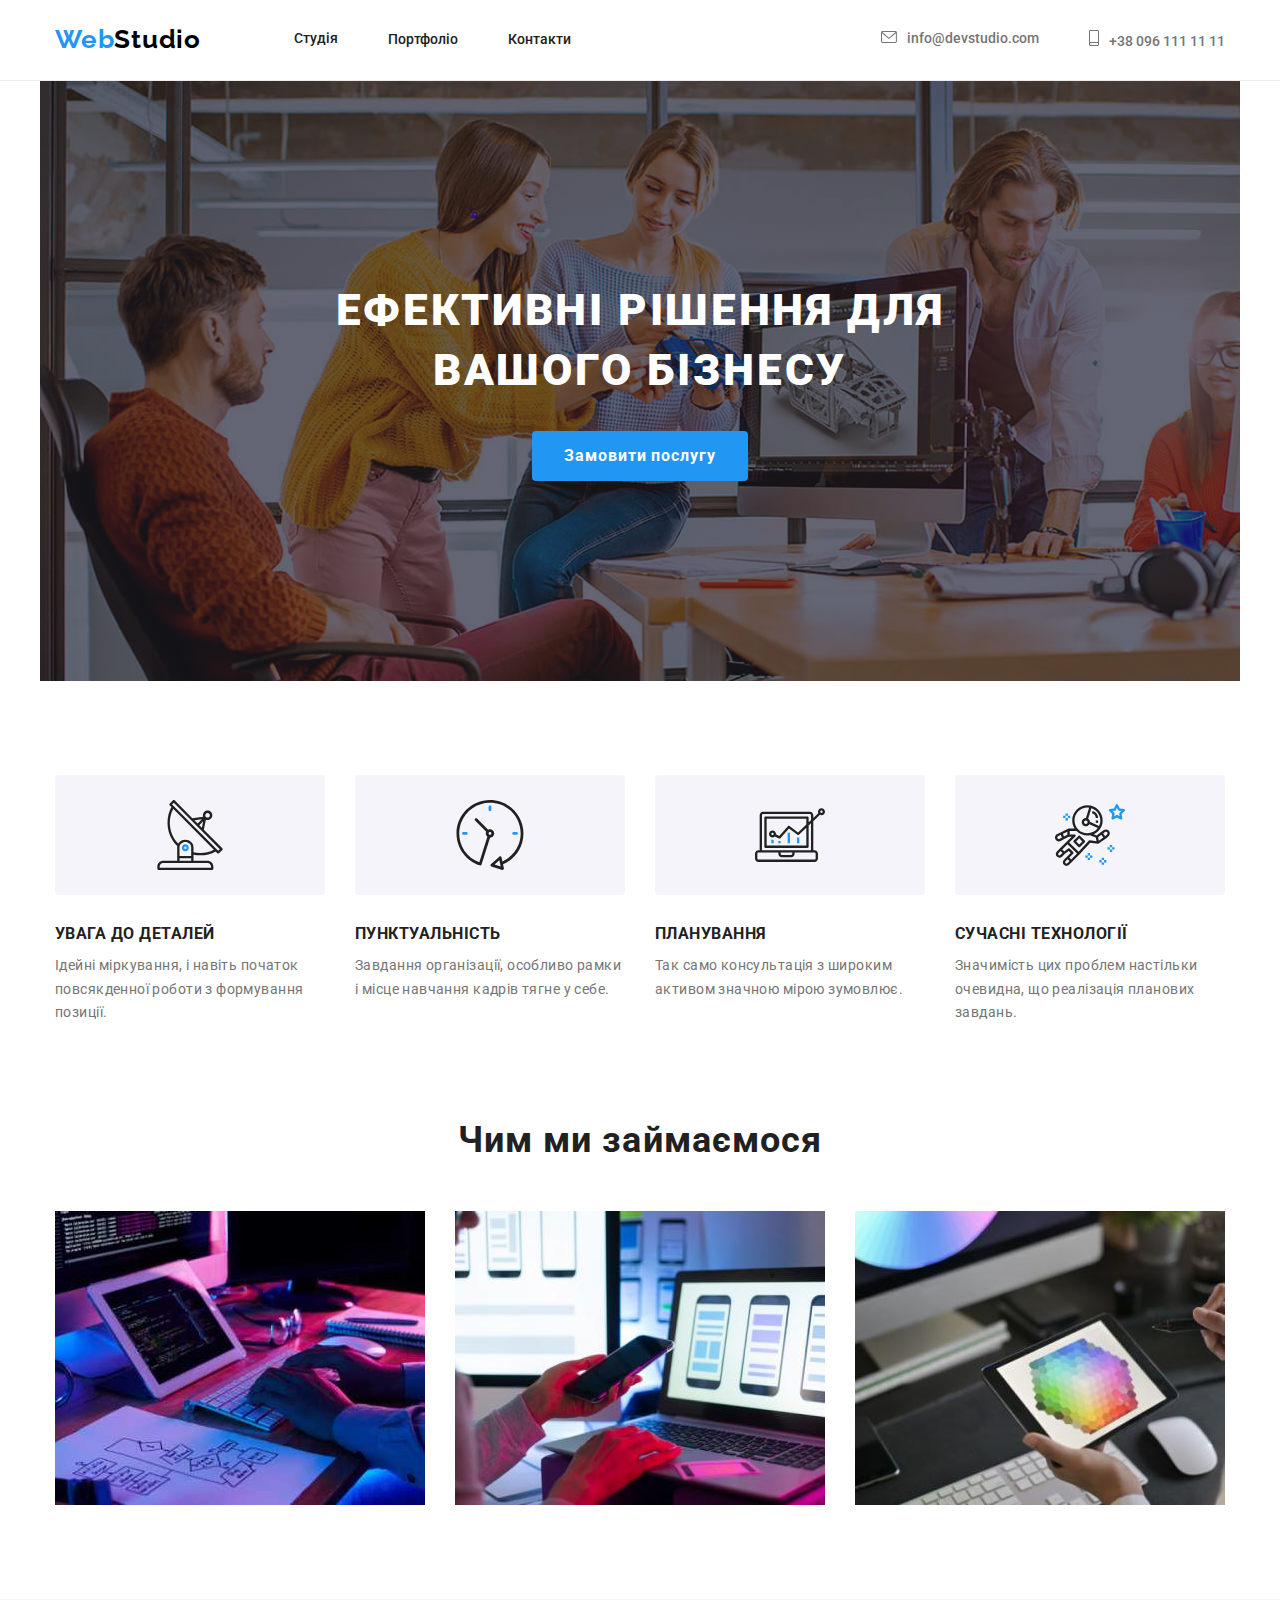
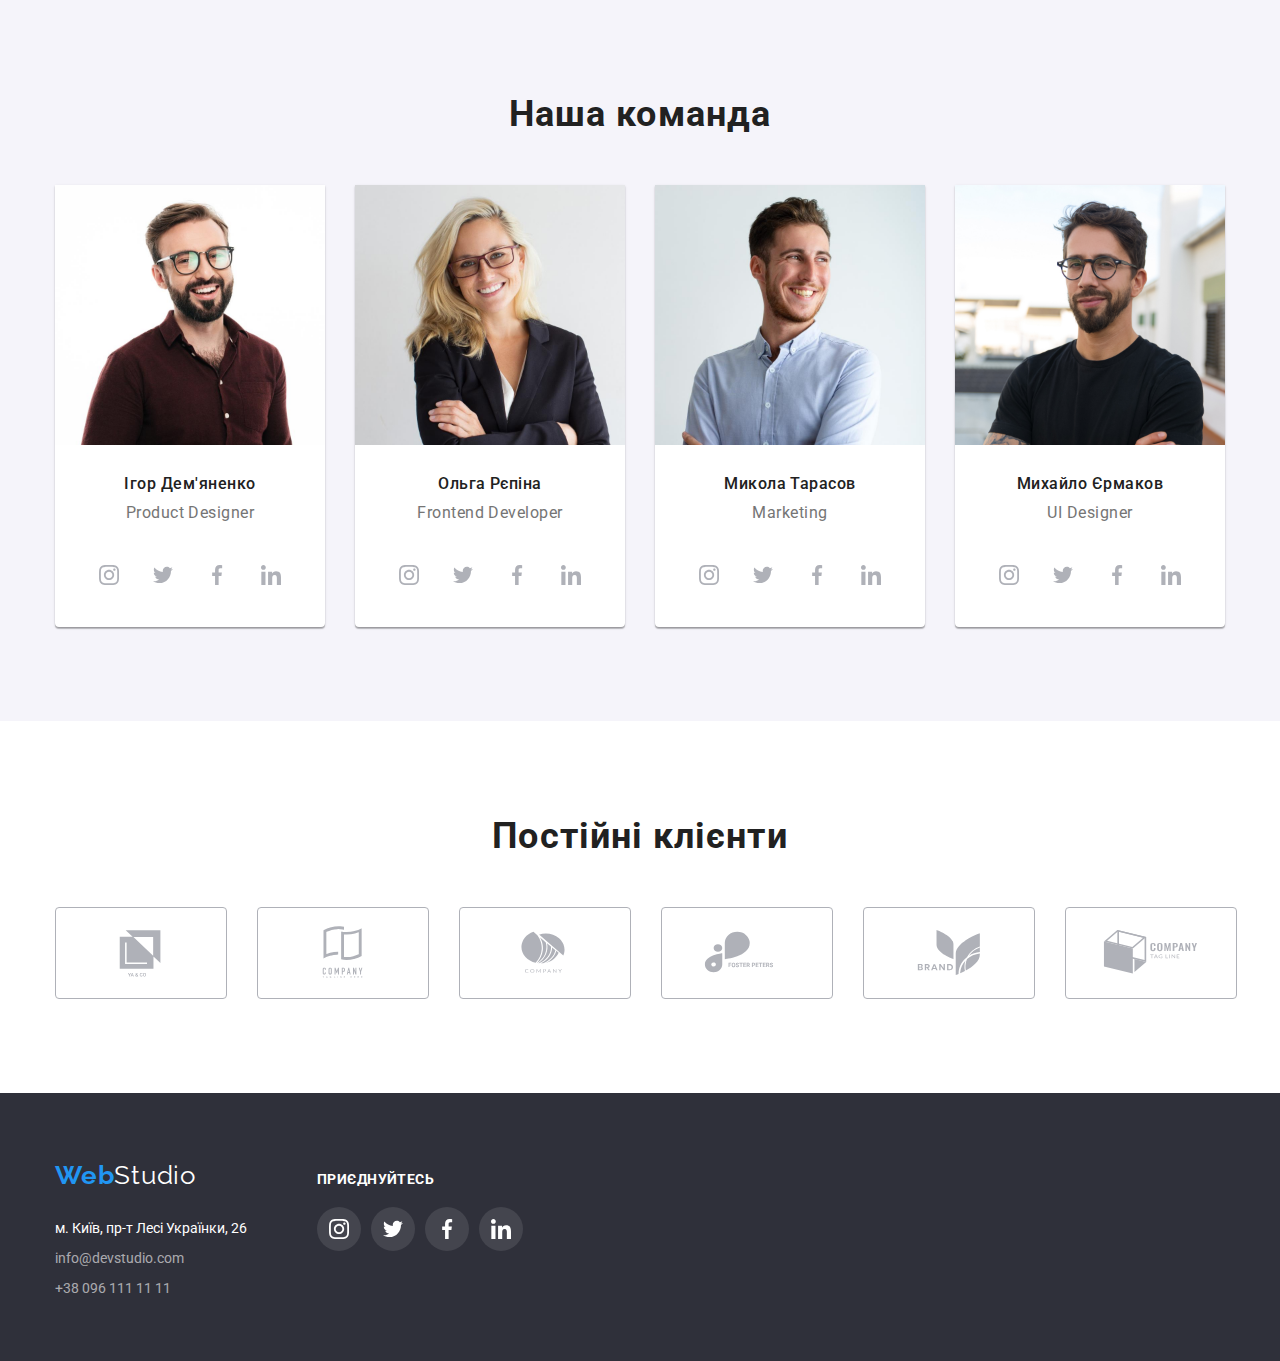
==== index.html @ c2ae7013 "1" ====
<!DOCTYPE html>
<html lang="uk">
<head>
    <meta charset="UTF-8">
    <meta http-equiv="X-UA-Compatible" content="IE=edge">
    <meta name="viewport" content="width=device-width, initial-scale=1.0">
    <title>Document</title>
    <link rel="stylesheet" href="https://cdnjs.cloudflare.com/ajax/libs/modern-normalize/1.1.0/modern-normalize.min.css">
    <link rel="stylesheet" href="./css/styles.css">
    <link rel="preconnect" href="https://fonts.googleapis.com">
    <link rel="preconnect" href="https://fonts.gstatic.com" crossorigin>
    <link href="https://fonts.googleapis.com/css2?family=Raleway:wght@700&family=Roboto:wght@400;500;700&display=swap"
        rel="stylesheet">
</head>
<body>
    <header class="header">
        <div class="container header-conteiner">
        <nav class="header-nav">
         <a class="link-logo" href="/">
            Web<span class="logo-second">Studio</span>
        </a>
        <ul class="general-menu">
            <li class="link-nav">
                <a class="link-nav" href="#">Студія</a>
            </li>
            <li>
                <a class="link-nav" href="./portfolio.html">Портфоліо</a>
            </li>
            <li>
                <a class="link-nav" href="#">Контакти</a>
            </li>
        </ul>
        </nav>
        <ul class="general-kontakt">
        <li>
            <a class="link-contakt" href="info@devstudio.com">
                <svg class="header-icon" width="16" height="12">
                    <use href="./images/icons.svg#icon-envelope"></use>
                </svg>info@devstudio.com</a>
        </li>
        <li>
            <a class="link-contakt" href="+380961111111">
                <svg class="header-icon" width="10" height="16">
                    <use href="./images/icons.svg#icon-smartphone"></use>
                </svg>+38 096 111 11 11</a>
        </li>
        </ul>
    </div>
    </header>
    <main>
<section class="primary-section">
<div class="container"> 
    <h1 class="hero-title">Ефективні рішення для вашого бізнесу</h1>
    <button class="primery-button" type="button">Замовити послугу</button>
</div>
</section>
<section class="section">
    <div class="container">
    <ul class="list-text"> 
        <li class="list-content">
            <div class="content-img">
            <svg class="content-icon" width="70" height="70">
                <use href="./images/icons.svg#icon-antenna"></use>
            </svg>
            </div>
            <h3 class="section-sabtitle">УВАГА ДО ДЕТАЛЕЙ</h3>
            <p class="text-rede">Ідейні міркування, і навіть початок повсякденної роботи з формування позиції.</p>
        </li>
        <li class="list-content">
            <div class="content-img">
            <svg class="content-icon" width="70" height="70">
                <use href="./images/icons.svg#icon-clock"></use>
            </svg>
            </div>
            <h3 class="section-sabtitle">ПУНКТУАЛЬНІСТЬ</h3>
            <p class="text-rede">Завдання організації, особливо рамки і місце навчання кадрів тягне у себе.</p>
        </li>
        <li class="list-content">
            <div class="content-img">
            <svg class="content-icon" width="70" height="70">
                <use href="./images/icons.svg#icon-diagram"></use>
            </svg>
            </div>
            <h3 class="section-sabtitle">ПЛАНУВАННЯ</h3>
            <p class="text-rede">Так само консультація з широким активом значною мірою зумовлює.</p>
        </li>
        <li class="list-content">
            <div class="content-img">
            <svg class="content-icon" width="70" height="70">
                <use href="./images/icons.svg#icon-astronaut"></use>
            </svg>
            </div>
            <h3 class="section-sabtitle">СУЧАСНІ ТЕХНОЛОГІЇ</h3>
            <p class="text-rede">Значимість цих проблем настільки очевидна, що реалізація планових завдань.</p>
        </li>
    </ul>
    </div>
</section>
<section class="section">
    <div class="container">
    <h2 class="section-caption">Чим ми займаємося</h2>
    <ul class="pfoto-list">
        <li>
            <img src="./images/box1.jpg" alt="man typing on keyboard" width="370"/>
        </li>
        <li>
            <img src="./images/box2.jpg" alt="someone is looking at the phone" width="370"/>
        </li>
        <li>
            <img src="./images/box3.jpg" alt="color chart on tablet" width="370"/>
        </li>
    </ul>
    </div>
</section>
<section class="section-third">
    <div class="container">
    <h2 class="section-caption">Наша команда</h2>
    <ul class="command-list">
        <li class="team-card"><img src="./images/img4).jpg" alt="Product Designer" width="270"/>
            <h3 class="section-subject">Ігор Дем'яненко</h3>
        <p class="text-desc">Product Designer</p>
    <ul class="command-soc">
        <li class="item-soc">
            <a href="" class="kommand-link">
             <svg class="net-icon" width="20" height="20">
             <use href="./images/icons.svg#icon-instagram"></use>
         </svg>
        </a></li>
        <li class="item-soc">
            <a href="" class="kommand-link">
             <svg class="net-icon" width="20" height="20">
             <use href="./images/icons.svg#icon-twitter"></use>
         </svg>
        </a></li>
        <li class="item-soc">
            <a href="" class="kommand-link">
             <svg class="net-icon" width="20" height="20">
             <use href="./images/icons.svg#icon-facebook"></use>
         </svg>
            </a></li>
        <li class="item-soc">
            <a href="" class="kommand-link">
        <svg class="net-icon" width="20" height="20">
            <use href="./images/icons.svg#icon-linkedin"></use>
        </svg>
            </a></li>
    </ul>
        </li>
        <li class="team-card"><img src="./images/img1.jpg" alt="Frontend Developer" width="270"/>
        <h3 class="section-subject">Ольга Рєпіна</h3>
        <p class="text-desc"> Frontend Developer</p>
    <ul class="command-soc">
        <li class="item-soc">
        <a href="" class="kommand-link">
        <svg class="net-icon" width="20" height="20">
            <Use href="./images/icons.svg#icon-instagram"></Use>
        </svg>
        </a></li>
        <li class="item-soc">
            <a href="" class="kommand-link">
                <svg class="net-icon" width="20" height="20">
                    <use href="./images/icons.svg#icon-twitter">
                </use></svg>
            </a></li>
        <li class="item-soc">
            <a href="" class="kommand-link">
                <svg class="net-icon" width="20" height="20">
                    <use href="./images/icons.svg#icon-facebook"></use>
                </svg>
            </a></li>
        <li class="item-soc">
            <a href="" class="kommand-link">
                 <svg class="net-icon" width="20" height="20">
                    <use href="./images/icons.svg#icon-linkedin"></use>
                 </svg>
            </a></li>
    </ul>
        </li>
        <li class="team-card"><img src="./images/img2.jpg" alt="Marketing" width="270"/>
        <h3 class="section-subject">Микола Тарасов</h3>
        <p class="text-desc">Marketing</p>
    <ul class="command-soc">
        <li class="item-soc">
            <a href="" class="kommand-link">
                <svg class="net-icon" width="20" height="20">
                    <use href="./images/icons.svg#icon-instagram"></use>
                </svg>
            </a></li>
        <li class="item-soc">
            <a href="" class="kommand-link">
                <svg class="net-icon" width="20" height="20">
                    <use href="./images/icons.svg#icon-twitter"></use>
                </svg>
            </a></li>
        <li class="item-soc">
            <a href="" class="kommand-link">
                <svg class="net-icon" width="20" height="20"> 
                    <use href="./images/icons.svg#icon-facebook"></use>
                </svg>
            </a></li>
        <li class="item-soc">
            <a href="" class="kommand-link">
                <svg class="net-icon" width="20" height="20">
                    <use href="./images/icons.svg#icon-linkedin"></use>
                </svg>
            </a></li>
    </ul>
        </li>
        <li class="team-card"><img src="./images/img3.jpg" alt="UI Designer" width="270"/>
        <h3 class="section-subject">Михайло Єрмаков</h3>
        <p class="text-desc">UI Designer</p>
    <ul class="command-soc">
        <li class="item-soc">
            <a href="" class="kommand-link">
                <svg class="net-icon" width="20" height="20">
                    <use href="./images/icons.svg#icon-instagram"></use>
                </svg>
            </a>
        </li>
        <li class="item-soc">
            <a href="" class="kommand-link">
                <svg class="net-icon" width="20" height="20">
                    <use href="./images/icons.svg#icon-twitter"></use>
                </svg>
            </a>
        </li>
        <li class="item-soc">
            <a href="" class="kommand-link">
                <svg class="net-icon" width="20" height="20">
                    <use href="./images/icons.svg#icon-facebook"></use>
                </svg>
            </a>
        </li>
        <li class="item-soc">
            <a href="" class="kommand-link">
                <svg class="net-icon" width="20" height="20">
                    <use href="./images/icons.svg#icon-linkedin"></use>
                </svg>
            </a>
        </li>
    </ul>
        </li>
    </ul>
    </div>
    </section>
<section class="conteinar-clients">
    <div class="container">
        <h2 class="section-caption">Постійні клієнти</h2>
<ul class="client-list">
    <li class="client-card">
        <a href="" class="klient-link">
            <svg class="client-icon" width="106" height="60">
                <use href="./images/icons.svg#icon-Logo-6-1"></use>
            </svg>
        </a></li>
    <li class="client-card">
        <a href="" class="klient-link">
            <svg class="client-icon" width="106" height="60">
                <use href="./images/icons.svg#icon-Logo-7-1"></use>
            </svg>
        </a></li>
    <li class="client-card">
        <a href="" class="klient-link">
            <svg class="client-icon" width="106" height="60">
                <use href="./images/icons.svg#icon-Logo-8-1"></use>
            </svg>
        </a></li>
    <li class="client-card">
        <a href="" class="klient-link">
            <svg class="client-icon" width="106" height="60">
                <use href="./images/icons.svg#icon-Logo-9-1"></use>
            </svg>
        </a></li>
    <li class="client-card">
        <a href="" class="klient-link">
            <svg class="client-icon" width="106" height="60">
                <use href="./images/icons.svg#icon-Logo-10-1"></use>
            </svg>
        </a></li>
    <li class="client-card">
        <a href="" class="klient-link">
            <svg class="client-icon" width="106" height="60">
                <use href="./images/icons.svg#icon-Logo-11-1"></use>
            </svg>
        </a></li>
</ul>
    </div>
</section>
    </main>
<footer class="section-footer"> 
    <div class="footer-all">
    <div class="container-adress">
<a class="link-footer" href="/"><span class="logo-text">Web</span><span class="logo-second-footer">Studio</span></a>
<address>
    <ul>
        <li class="location-address"><a class="link-address" href="/">м. Київ, пр-т Лесі Українки, 26</a></li>
        <li class="location-address"><a class="link-information" href="info@devstudio.com">info@devstudio.com</a></li>
        <li class="location-address"><a class="link-information" href="+380961111111">+38 096 111 11 11</a></li>
    </ul>
</address>
    </div>
    <div class="footer-net">
    <h2 class="text-net">Приєднуйтесь</h2>
    <ul class="footer-soc">
        <li>
            <a href="" class="soc-link">
                <svg class="footer-icon" width="20" height="20">
                    <use href="./images/icons.svg#icon-instagram"></use>
                </svg>
            </a>
        </li>
        <li>
            <a href="" class="soc-link">
                <svg class="footer-icon" width="20" height="20">
                    <use href="./images/icons.svg#icon-twitter"></use>
                </svg>
            </a>
        </li>
        <li>
            <a href="" class="soc-link">
                <svg class="footer-icon" width="20" height="20">
                    <use href="./images/icons.svg#icon-facebook"></use>
                </svg>
            </a>
        </li>
        <li>
            <a href="" class="soc-link">
                <svg class="footer-icon" width="20" height="20">
                    <use href="./images/icons.svg#icon-linkedin"></use>
                </svg>
            </a>
        </li>
    </ul>
    </div>
</div>
    </footer>
</body>
</html>
---- css/styles.css ----
:root {
    --color-primary: #757575;
    --color-brand: #2196f3;
    --color-accent: #212121;
    --color-active: #188CE8;
    --color-secondary-section: #f5f5f5;
    --collo-button: #f5f4fA;
    --color-section: #2f303a;
    --color-container: #eeeeee;
    --color-background: #ffffff;
}

body {
    color: var(--color-primary);
    font-size: 14px;
    font-family: "Roboto", sans-serif;
    font-weight: 400;
    background-color: var(--color-background)
}
ul {
    list-style-type: none;
}
 
h1,
h2,
h3,
h4,
h5,
h6,
p,
ul {
    padding: 0;
    margin: 0;
}

img {
    display: block;
    max-width: 100%;
    height: auto;

}

.section {
    padding-top: 94px;
    padding-bottom: 94px;
}

.section-portfolio {
    padding-bottom: 94px;
    padding-top: 94px;
}

.container {
    width: 100%;
    max-width: 1200px;
    margin: 0 auto;
    padding: 0 15px;

}
 
.section:nth-child(2) {
   padding-bottom: 0;
}

.content-img {
display: flex;
width: 270px;
height: 120px;
border-radius: 4px;
background-color: var(--collo-button);
margin-bottom: 30px;
justify-content: center;
align-items: center;
}


/* soc section*/
/* soc section*/

.command-soc {
    display: flex;
    justify-content: center;
    gap: 10px;
    margin-bottom: 30px;
}

.kommand-link {
    height: 44px;
    width: 44px;
    display: flex;
    align-items: center; 
    justify-content: center;
    border-radius: 50%;
    cursor: pointer;
}

.kommand-link:hover {
    background-color: var(--color-brand);
}

.net-icon {
    fill: #afb1b8;
}

.kommand-link:hover .net-icon {
    fill: var(--color-background);
}



/* header */
/* header */
.header {
    padding: 24px 0 25px 0;
    border: 1px; 
    border-color: #ECECEC;
    border-bottom-style: solid;
}

.header-conteiner {
    display: flex;
    align-items: center;
}

.header-nav {
    flex-grow: 1;
    display: flex;
    align-items: center;
}

.link-logo {
    color: var(--color-brand);
    text-decoration: none;
    line-height: 1.2;
    font-family: Raleway;
    letter-spacing: 0.03em;
    font-weight: 700;
    font-size: 26px;

}

.logo-second {
    color: #000000;
}

.logo-second-footer {
    color: var(--color-background);
}

.general-menu {
    display: flex;
    gap: 50px;
    margin-left: 93px;
}

.link-nav {
    color: var(--color-accent);
    text-decoration: none;
    line-height: 1.14;
    font-weight: 500;
}

.link-nav:hover {
    color: var(--color-brand);
    border-radius: 4px;
    font-weight: 500;
}

.link-nav:active {
    color: var(--color-active);
    font-weight: 500;
}

.link-nav:focus {
    color: var(--color-active);
    font-weight: 500;
}

.general-kontakt {
    display: flex;
    gap: 50px;
}

.link-contakt {
    color: var(--color-primary);
    text-decoration: none;
    line-height: 1.17;
    font-weight: 500; 
}

.header-icon {
    margin-right: 10px;
    fill: currentColor;
}

.link-contakt:hover {
    color: var(--color-brand); 
}
 

.link-contakt:focus {
    color: var(--color-active);
}

.link-contakt:active {
    color: var(--color-active);
}


/* base section*/
/* base section*/

.primary-section {
margin: 0 auto;
    background: var(--color-section);
    padding: 200px 0 200px 0;
    text-align: center;
    width: 100%;
    max-width: 1200px;
    height: 600px;
    align-content: center;
    background-image: linear-gradient(
        rgba(47, 48, 58, 0.4),
        rgba(47, 48, 58, 0.4)
    ), url(/images/first.png);
    background-color: rgba(47, 48, 58, 0.4);
    background-size: auto;
    background-repeat: no-repeat;
}

.list-text {
    display: flex;
    gap: 30px;
}

.list-content {
    width: 270px;
    text-align: left;
}

.section-sabtitle {
    margin-bottom: 10px;
    color: var(--color-accent);
    text-transform: uppercase;
    line-height: 1.14;
    font-weight: 700;
    letter-spacing: 0.03em;
}

.text-rede {
    line-height: 1.7;
    font-weight: 400;
    letter-spacing: 0.03em;
}

.section-caption {
    margin-bottom: 50px;
    color: var(--color-accent);
    line-height: 1.17;
    font-size: 36px;
    font-weight: 700;
    letter-spacing: 0.03em;
    text-align: center;
}

.pfoto-list {
    display: flex;
    gap: 30px;
    margin-top: 0;
}

.section-third {
    background-color: var(--collo-button);
    padding: 94px 0;
}

.command-list {
    display: flex;
    gap: 30px;
}

.team-card {
    background-color: var(--color-background);
    display: block;
    max-width: 100%;
    height: auto;
    border-radius: 0px 0px 4px 4px; 
    box-shadow: 0px 1px 3px rgba(0, 0, 0, 0.12),
        0px 1px 1px rgba(0, 0, 0, 0.14),
        0px 2px 1px rgba(0, 0, 0, 0.2);
}

.section-subject {
    padding-top: 30px;
    margin-bottom: 10px;
    color: var(--color-accent);
    line-height: 1.17;
    font-size: 16px;
    font-weight: 500;
    letter-spacing: 0.03em;
    text-align: center;
}

.text-desc {
    padding-bottom: 30px;
    line-height: 1.17;
    font-weight: 400;
    font-size: 16px;
    letter-spacing: 0.03em;
    text-align: center;
}

.conteinar-clients {
    display: flex;
    padding: 94px 0 94px;
}

.client-list {
    display: flex;
    gap: 30px;
}

.client-card {
    width: calc((100% - 15px) / 6);
    display: flex;

}

.klient-link:hover {
    border-color: var(--color-brand);
    fill: var(--color-brand);

}

.klient-link {
    width: 100%;
    height: 92px;
    display: flex;
    align-items: center;
    justify-content: center;
    padding: 16px 32px;
    border: 1px solid;
    border-radius: 4px;
    fill: #AFB1B8;
    border-color: #AFB1B8;
}

.visually-hidden {
    position: absolute;
    white-space: nowrap;
    width: 1px;
    height: 1px;
    overflow: hidden;
    border: 0;
    padding: 0;
    clip: rect(0 0 0 0);
    clip-path: inset(50%);
    margin: -1px;
}

.portfolio-card {
    display: flex;
    flex-wrap: wrap;
    gap: 30px;
}

.container-portfolio {
    max-width: 370px;
}

.container-portfolio:hover {
    box-shadow: 0px 1px 1px rgba(0, 0, 0, 0.12),
        0px 4px 4px rgba(0, 0, 0, 0.06),
        1px 4px 6px rgba(0, 0, 0, 0.16);;
}


/*section-text*/

.hero-title {
    color: var(--color-background);
    text-transform: uppercase;
    line-height: 1.36;
    font-size: 44px;
    font-weight: 900;
    letter-spacing: 0.06em;
    padding: 0;
    width: 696px;
    margin: 0 auto 30px auto;
    text-align: center;
}



.portfolio-text {
border: 1px #ECECEC solid;
padding: 20px 24px 20px 24px;
border-top: none;
}



.title-text {
    color: var(--color-accent);
    line-height: 2;
    font-size: 18px;
    font-weight: 700;
    letter-spacing: 0.06em; 
    text-align: left;
    margin-bottom: 4px;
}

.title-description {
    line-height: 1.88;
    font-weight: 400;
    font-size: 16px;
    letter-spacing: 0.03em;
    text-align: left; 
}



/* section-button*/
/* section-button*/
.hero-container {
    display: flex;
    justify-content: center;
}

.primery-button {
   display: inline-block;
   color: var(--color-background);
   background-color: var(--color-brand);
   margin: 0 auto;
   padding: 10px 32px;
   font-weight: 700;
   letter-spacing: 0.06em;
   font-size: 16px;
   line-height: 1.88;
   border: 0;
   text-align: center;
   font-family: inherit;
   cursor: pointer;
   min-width: 216px;
   border-radius: 4px; 
}

.primery-button:hover {
    color: var(--color-background);
    background-color: var(--color-brand); 
}

.primery-button:active {
    color: var(--color-background);
    background-color: var(--color-active);
} 

.secondary-button {
    color: var(--color-accent);
    background-color: var(--collo-button);
    padding: 6px 22px;
    border: 0;
    line-height: 1.62;
    font-size: 16px;
    font-weight: 500;
    letter-spacing: 0.03em;
    cursor: pointer;
    text-align: center;
    font-family: inherit;
    border-radius: 4px;
}

.secondary-button:hover {
    color: var(--color-background);
    background-color: var(--color-brand); 
}
.secondary-button:active {
    color: var(--color-background);
    background-color: var(--color-active);
}

.secondary-menu {
    display: flex;
    justify-content: center;
    gap: 8px;
    align-items: center;
    margin-bottom: 50px;
}
 

 /* footer */
 /* footer */

 .section-footer {
     background: var(--color-section);
     text-align: left;
     padding-top: 60px;
     padding-bottom: 60px;

}

.footer-all {
     display: flex;
     gap: 70px;
     align-items: baseline;
     width: 100%;
     max-width: 1200px;
     margin: 0 auto;
     padding: 0 15px;
 }

 .link-footer {
     text-decoration: none;
     color: var(--color-brand);
     line-height: 1.71;
     font-family: Raleway;
     font-size: 26px;
     letter-spacing: 0.03em;
     display: inline-block;
     margin-bottom: 20px;
     display: block;
     text-align: left;

}

.logo-text {
    color: var(--color-brand);
    line-height: 1.2;
    font-size: 26px;
    font-weight: 700;
    letter-spacing: 0.03em;
}

.location-address:last-child {
    margin-bottom: 0;
}


.link-address:hover {
    color: var(--color-brand);
}

.link-address:focus {
    color: var(--color-active);
}

.link-address:active {
    color: var(--color-active);
}

 .footer-net {
     width: 206px;
     height: 80px;
 }

.text-net {
    color: var(--color-background);
    text-transform: uppercase;
    line-height: 1.17;
    font-size: 14px;
    font-weight: 700;
    letter-spacing: 0.03em;
    padding: 0;
    width: 116px;
    margin: 0 auto 20px 0;

}

.footer-soc {
    display: flex;
    gap: 10px;
}

.footer-icon {
    fill: var(--color-background);
}

.soc-link {
    height: 44px;
    width: 44px;
    display: flex;
    align-items: center;
    justify-content: center;
    border-radius: 50%;
    cursor: pointer;
    background-color: rgba(255, 255, 255, 0.1);
}

.soc-link:hover {
    background-color: var(--color-brand);
    fill: var(--color-background);
}

 .link-address {
     color: var(--color-background);
     text-decoration: none;
     font-weight: 400;
     line-height: 1.71;
     font-style: normal;
 }

 .link-information {
     color: rgba(255, 255, 255, 0.6);
     text-decoration: none;
     font-weight: 400;
     line-height: 1.71;
     font-style: normal;
 }
 

 .link-information:hover {
     color: var(--color-brand);
 }

 .link-information:focus {
     color: var(--color-active);
 }

 .link-information:active {
     color: var(--color-active);
 }


 .kontakt-footer {
     color: rgba(255, 255, 255, 0.6);
 }

 .location-address {
     text-align: left;
     display: block;
     margin-bottom: 6px;
 }

 
.command-all {
    display: block;
    margin-bottom: 30px;
}

/*footer*/
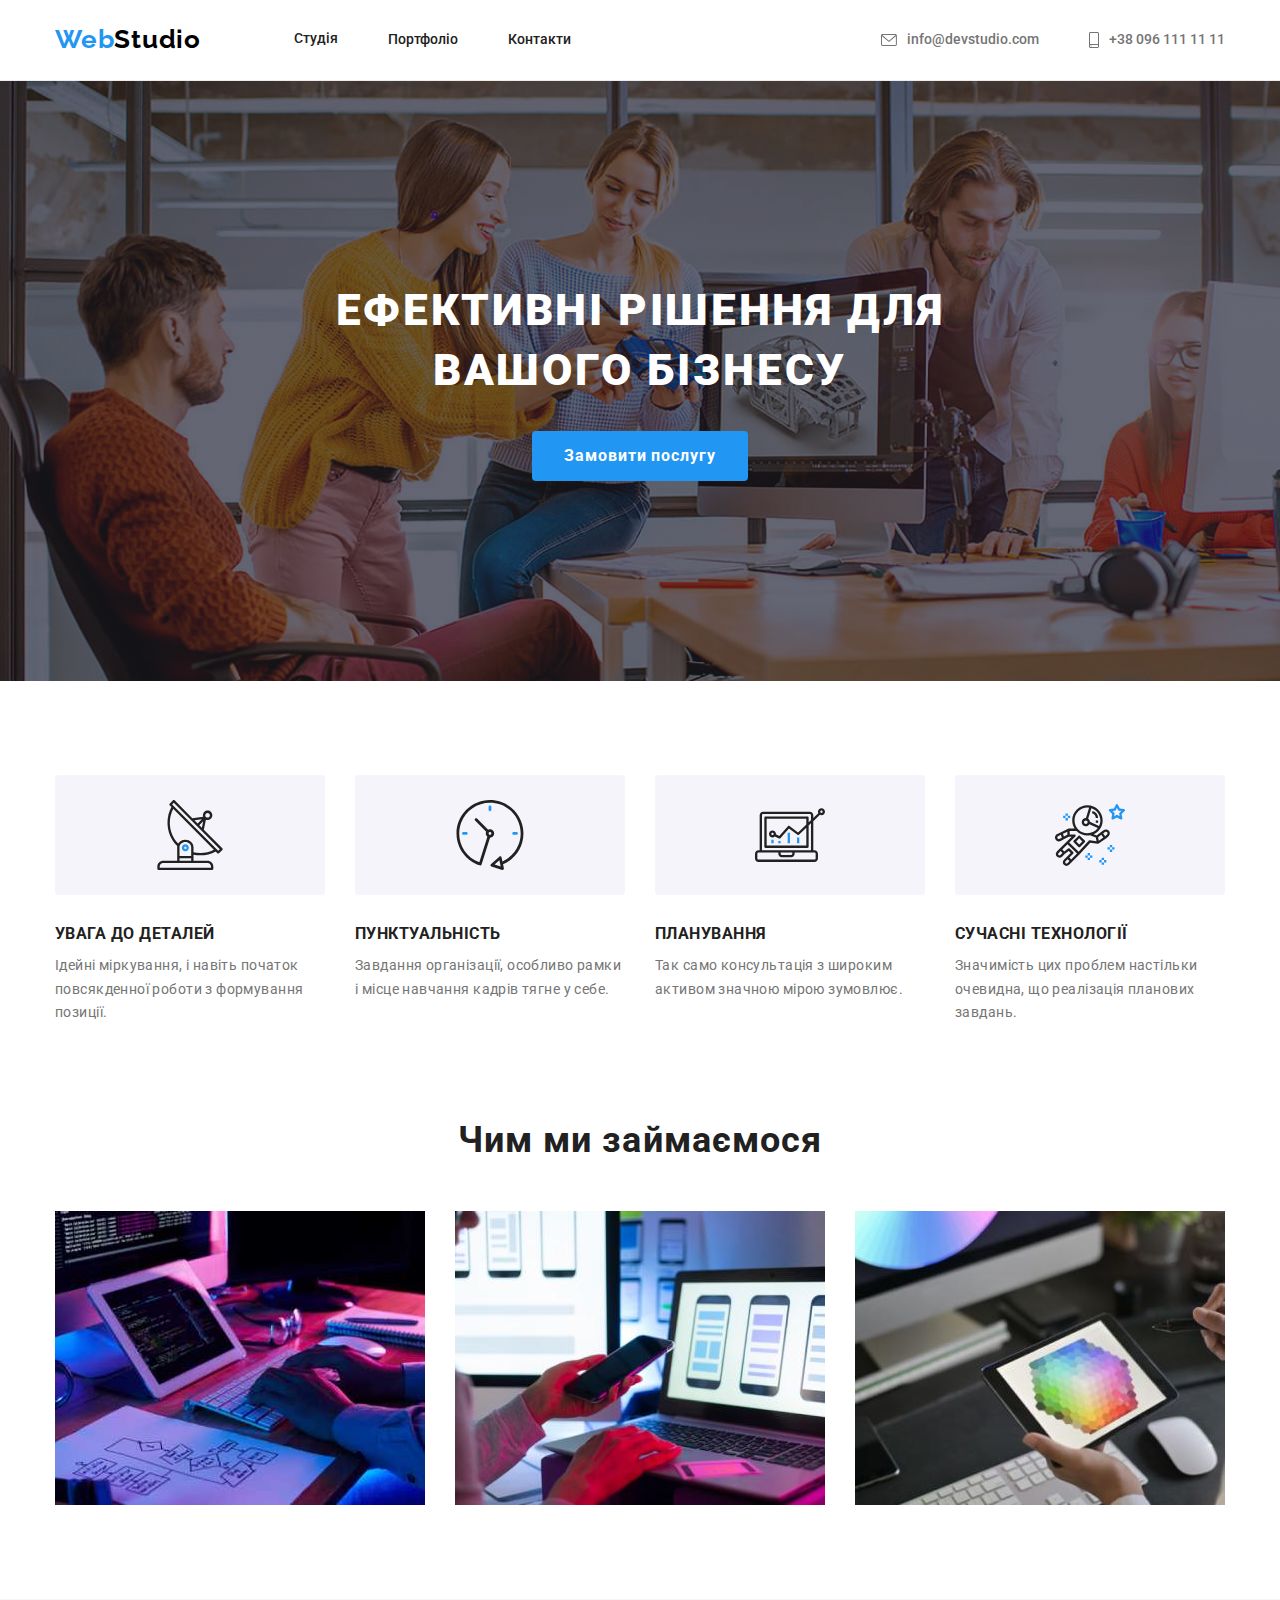
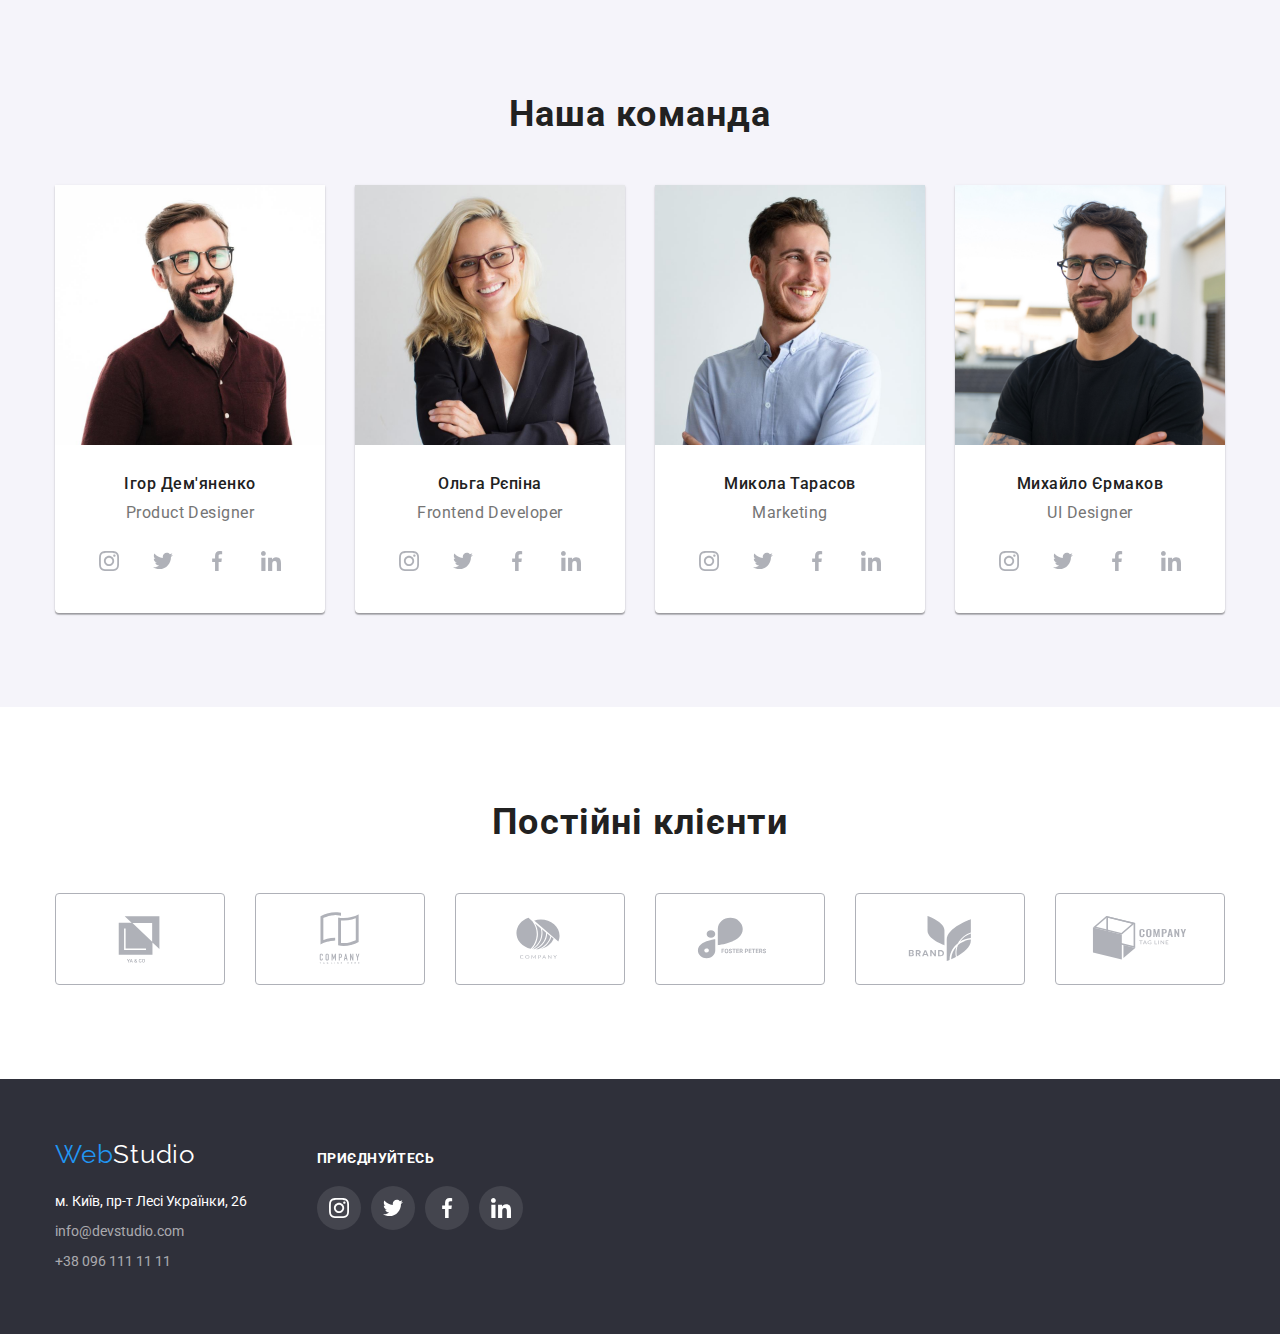
==== commit 7037a293: "2" ====
--- a/index.html
+++ b/index.html
@@ -290,7 +290,7 @@
 <footer class="section-footer"> 
     <div class="footer-all">
     <div class="container-adress">
-<a class="link-footer" href="/"><span class="logo-text">Web</span><span class="logo-second-footer">Studio</span></a>
+<a class="link-footer" href="/">Web<span class="logo-second-footer">Studio</span></a>
 <address>
     <ul>
         <li class="location-address"><a class="link-address" href="/">м. Київ, пр-т Лесі Українки, 26</a></li>
--- a/css/styles.css
+++ b/css/styles.css
@@ -81,7 +81,7 @@
     display: flex;
     justify-content: center;
     gap: 10px;
-    margin-bottom: 30px;
+    padding-bottom: 30px;
 }
 
 .kommand-link {
@@ -182,6 +182,8 @@
 }
 
 .link-contakt {
+    display: flex;
+    align-items: center;
     color: var(--color-primary);
     text-decoration: none;
     line-height: 1.17;
@@ -216,14 +218,13 @@
     padding: 200px 0 200px 0;
     text-align: center;
     width: 100%;
-    max-width: 1200px;
+    max-width: 1600px;
     height: 600px;
     align-content: center;
     background-image: linear-gradient(
         rgba(47, 48, 58, 0.4),
         rgba(47, 48, 58, 0.4)
     ), url(/images/first.png);
-    background-color: rgba(47, 48, 58, 0.4);
     background-size: auto;
     background-repeat: no-repeat;
 }
@@ -302,7 +303,7 @@
 }
 
 .text-desc {
-    padding-bottom: 30px;
+    margin-bottom: 16px;
     line-height: 1.17;
     font-weight: 400;
     font-size: 16px;
@@ -333,12 +334,11 @@
 }
 
 .klient-link {
-    width: 100%;
+    width: 170px;
     height: 92px;
     display: flex;
     align-items: center;
     justify-content: center;
-    padding: 16px 32px;
     border: 1px solid;
     border-radius: 4px;
     fill: #AFB1B8;
@@ -371,8 +371,9 @@
 .container-portfolio:hover {
     box-shadow: 0px 1px 1px rgba(0, 0, 0, 0.12),
         0px 4px 4px rgba(0, 0, 0, 0.06),
-        1px 4px 6px rgba(0, 0, 0, 0.16);;
-}
+        1px 4px 6px rgba(0, 0, 0, 0.16);
+}
+
 
 
 /*section-text*/
@@ -398,6 +399,9 @@
 border-top: none;
 }
 
+.portfolio-link {
+    text-decoration: none; 
+}
 
 
 .title-text {
@@ -405,12 +409,14 @@
     line-height: 2;
     font-size: 18px;
     font-weight: 700;
+    text-decoration: none;
     letter-spacing: 0.06em; 
     text-align: left;
     margin-bottom: 4px;
 }
 
 .title-description {
+    color: var(--color-primary);
     line-height: 1.88;
     font-weight: 400;
     font-size: 16px;
@@ -473,6 +479,9 @@
 .secondary-button:hover {
     color: var(--color-background);
     background-color: var(--color-brand); 
+    box-shadow: 0px 3px 1px rgba(0, 0, 0, 0.1),
+        0px 1px 2px rgba(0, 0, 0, 0.08),
+        0px 2px 2px rgba(0, 0, 0, 0.12);;
 }
 .secondary-button:active {
     color: var(--color-background);
@@ -512,7 +521,7 @@
  .link-footer {
      text-decoration: none;
      color: var(--color-brand);
-     line-height: 1.71;
+     line-height: 1.2;
      font-family: Raleway;
      font-size: 26px;
      letter-spacing: 0.03em;
@@ -523,13 +532,7 @@
 
 }
 
-.logo-text {
-    color: var(--color-brand);
-    line-height: 1.2;
-    font-size: 26px;
-    font-weight: 700;
-    letter-spacing: 0.03em;
-}
+
 
 .location-address:last-child {
     margin-bottom: 0;
